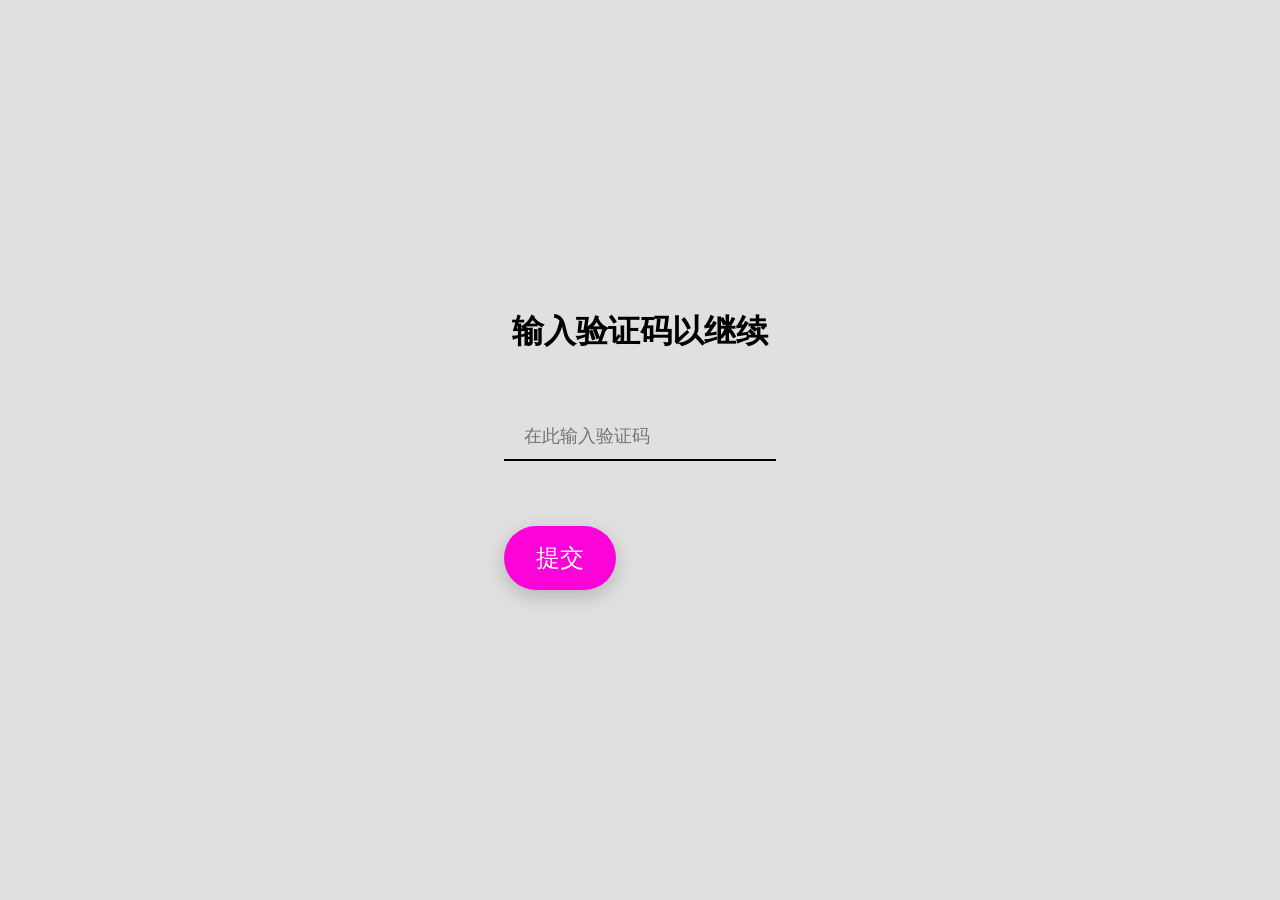
==== 登录.html @ 0dfa1a72 "Add files via upload" ====
<!DOCTYPE html>
<html>
<head>
	<title>验证界面</title>
	<link rel="stylesheet" type="text/css" href="style.css">
</head>
<body>
	<div class="container">
		<h1>输入验证码以继续</h1>
		<form>
			<div class="input-box">
				<input type="text" placeholder="在此输入验证码" name="captcha" required>
			</div>

			<button type="submit" class="btn">提交</button>
		</form>
	</div>

	<script src="script.js"></script>
</body>
</html>
---- style.css ----
* {
	margin: 0;
	padding: 0;
	box-sizing: border-box;
}

body{
	background-color: #e0e0e0;
	font-family: sans-serif;
}

.container{
	width: 100%;
	height: 100vh;
	display: flex;
	align-items: center;
	justify-content: center;
	flex-direction: column;
}

h1{
	margin-bottom: 60px;
	text-align: center;
	font-size: 32px;
	color: #000;
}

.input-box{
	display: flex;
	position: relative;
	margin-bottom: 25px;
}

.input-box input{
	width: 100%;
	padding: 12px 20px;
	font-size: 18px;
	color: #000;
	background: transparent;
	border: none;
	border-bottom: 2px solid #000;
	outline: none;
	transition: all 0.5s ease-in-out;
}

.input-box input:focus{
	border-bottom: 2px solid #fc03d8;
}

.btn{
	margin-top: 40px;
	padding: 16px 32px;
	background-color: #fc03d8;
	color: #fff;
	border: none;
	border-radius: 40px;
	cursor: pointer;
	font-size: 24px;
	box-shadow: 0 6px 20px rgba(0, 0, 0, 0.2);
	transition: all 0.3s ease-in-out;
}

.btn:hover{
	background-color: #fff;
	color: #fc03d8;
}
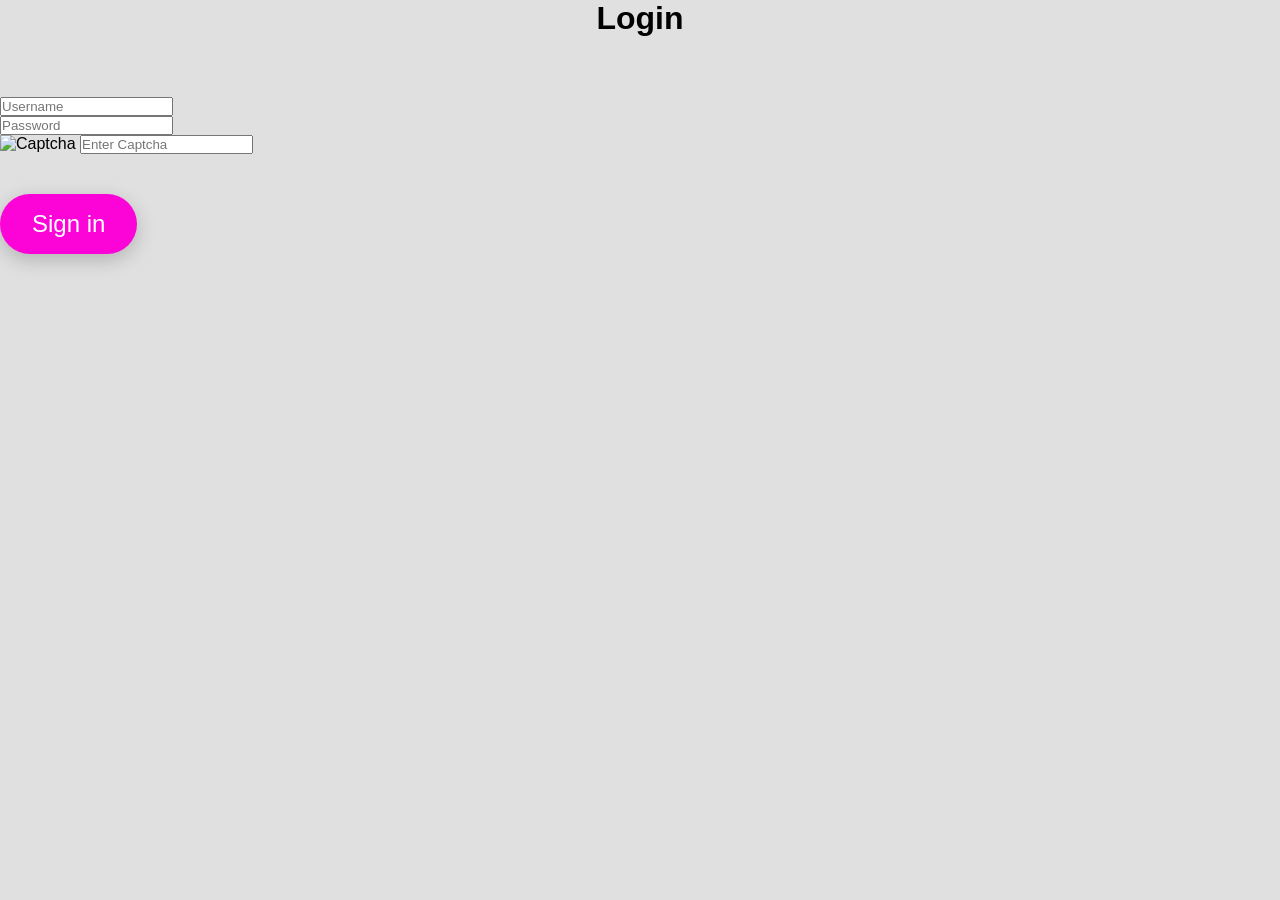
==== commit c0b088b5: "Update 登录.html" ====
--- a/登录.html
+++ b/登录.html
@@ -1,18 +1,27 @@
 <!DOCTYPE html>
 <html>
 <head>
-	<title>验证界面</title>
+	<title>复杂登录界面</title>
 	<link rel="stylesheet" type="text/css" href="style.css">
 </head>
 <body>
-	<div class="container">
-		<h1>输入验证码以继续</h1>
+	<div class="login-box">
+		<h1>Login</h1>
 		<form>
-			<div class="input-box">
-				<input type="text" placeholder="在此输入验证码" name="captcha" required>
+			<div class="textbox">
+				<input type="text" placeholder="Username" name="username" required>
 			</div>
 
-			<button type="submit" class="btn">提交</button>
+			<div class="textbox">
+				<input type="password" placeholder="Password" name="password" required>
+			</div>
+
+			<div class="captcha-box">
+				<img src="captcha.php" alt="Captcha">
+				<input type="text" name="captcha" placeholder="Enter Captcha" required>
+			</div>
+
+			<input class="btn" type="submit" value="Sign in">
 		</form>
 	</div>
 
